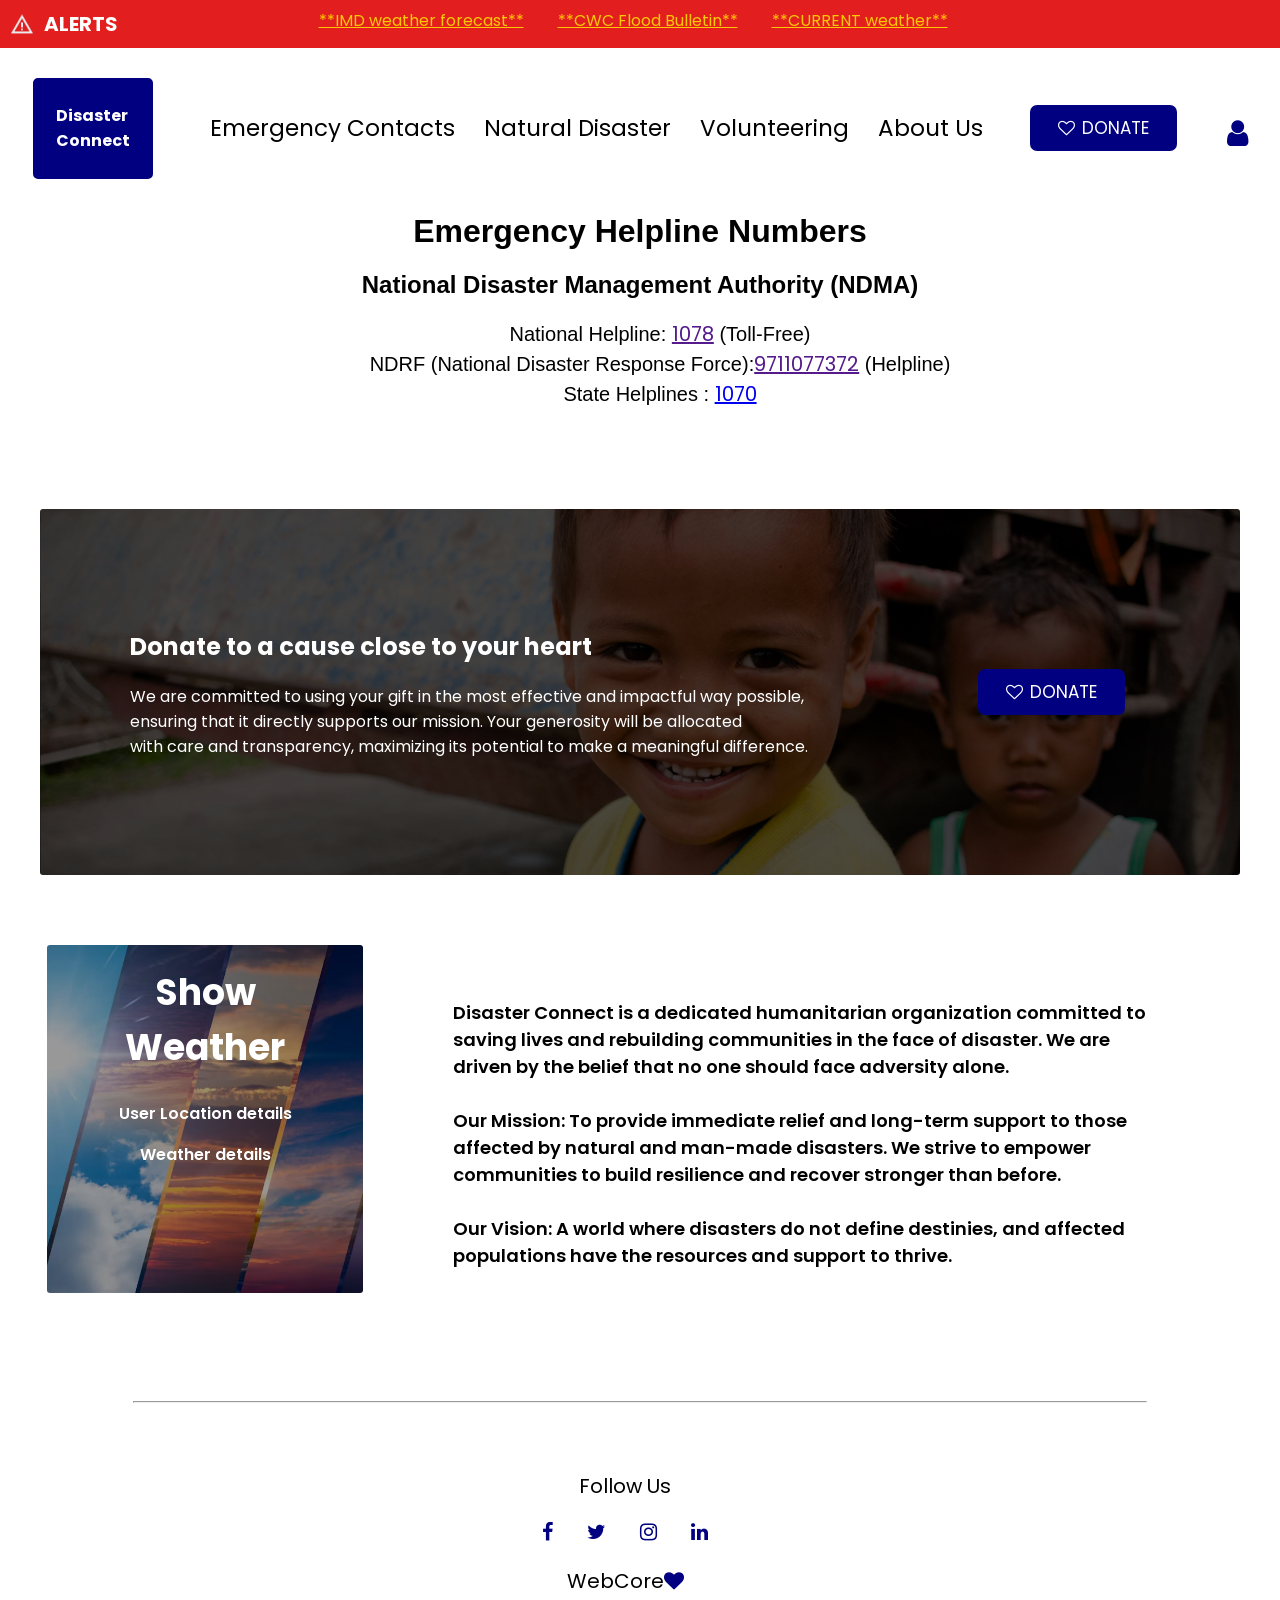
==== index.html @ eaa4925b "added donation link" ====
<!DOCTYPE html>
<html>
  <head>
    <meta name="viewport" content="width=device-width initial-scale=1.0" />
    <meta UTF-8 />
    <link
      rel="stylesheet"
      href="https://cdnjs.cloudflare.com/ajax/libs/font-awesome/4.7.0/css/font-awesome.css"
    />
    <link
      href="https://fonts.googleapis.com/css2?family=Poppins:ital,wght@0,200;0,300;0,400;0,500;0,600;0,700;1,400;1,500;1,600&display=swap"
      rel="stylesheet"
    />
    <title>Disaster Contect</title>

    <link rel="stylesheet" href="style.css" />
  </head>
  <body>
    <header>
      <nav>
        <div class="name">
          <h4>Disaster<br />Connect</h4>
        </div>
        <div class="nav-links">
          <ul>
            <li>
              <a href="">Emergency Contacts</a>
              <a href="natural-disasters/disaster.html">Natural Disaster</a>

              <a href="volunteer.html">Volunteering</a>
              <a href="">About Us</a>
            </li>
          </ul>
        </div>

        <div class="donate-button">
          <a href="donation.html"
            ><button class="donate">
              <i class="fa fa-heart-o"> </i>DONATE
            </button></a
          >
        </div>
        <div class="user-icon">
          <a href="user.html">
            <i class="fa fa-user" aria-hidden="true"></i>
          </a>
        </div>
      </nav>
      <div class="news">
        <rssapp-imageboard id="tJznrX5QDDY3jhXU"></rssapp-imageboard>
        <script
          src="https://widget.rss.app/v1/imageboard.js"
          type="text/javascript"
          async
        ></script>
      </div>
    </header>
    <!-- alert section -->
    <section class="alerts">
      <!DOCTYPE html>
      <html>
        <head>
          <title>Alert Box</title>
          <link rel="stylesheet" type="text/css" href="sty.css" />
        </head>
        <body>
          <div class="alert-box">
            <div class="alert-fixed">
              <i class="alert-icon"></i>
              <h4>ALERTS</h4>
            </div>
            <div class="alert-message">
              <a
                href="https://www.ndma.gov.in/sites/default/files/2024-08/All%20India%20Impact%20Based%20Weather%20Warning%20Bulletin%20%28Morning%29%20Dated%2010-08-2024_0.pdf"
                target="_blank"
                class="moving-link"
                >**IMD weather forecast**</a
              >
              <a
                href="https://www.ndma.gov.in/sites/default/files/2024-08/CFCR_CWC_DFB_09.08.2024_0.pdf"
                target="_blank"
                class="moving-link"
                >**CWC Flood Bulletin**</a
              >
              <a
                href="https://www.google.com/url?sa=t&source=web&rct=j&opi=89978449&url=https://www.accuweather.com/en/in/bengaluru/204108/current-weather/204108&ved=2ahUKEwjz2_6ZpOqHAxULxTgGHbZVBisQFnoECBcQAQ&usg=AOvVaw322gTnW86bSdsSzeX4VAjG"
                target="_blank"
                class="moving-link"
                >**CURRENT weather**</a
              >
            </div>
          </div>
        </body>
      </html>
    </section>

    <!-- emergency number -->
    <div class="emergency">
      <h1>Emergency Helpline Numbers</h1>
      <h2>National Disaster Management Authority (NDMA)</h2>
      <ul>
        <li>National Helpline: <a href="">1078</a> (Toll-Free)</li>
        <li>
          NDRF (National Disaster Response Force):<a href="">9711077372</a>
          (Helpline)
        </li>
        <li>State Helplines : <a href=" ">1070</a></li>
      </ul>
    </div>

    <!-- donation section -->
    <div class="donation">
      <div class="row">
        <div class="text">
          <h2>Donate to a cause close to your heart</h2>
          <p>
            We are committed to using your gift in the most effective and
            impactful way possible,<br />
            ensuring that it directly supports our mission. Your generosity will
            be allocated<br />
            with care and transparency, maximizing its potential to make a
            meaningful difference.
          </p>
        </div>
        <div class="button">
          <a href="donation.html"
            ><button class="donate-2">
              <i class="fa fa-heart-o"> </i>DONATE
            </button></a
          >
        </div>
      </div>
    </div>

    <!-- weather forecast -->
    <div class="container">
      <div class="rows">
        <div class="weather">
          <button class="geo-btn">Show Weather</button>
          <p class="showDetails">User Location details</p>
          <p class="weatherDetails">Weather details</p>
          <script>
            const showDetails = document.querySelector(".showDetails");
            const weatherDetails = document.querySelector(".weatherDetails");
            document.querySelector(".geo-btn").addEventListener("click", () => {
              if (navigator.geolocation) {
                navigator.geolocation.getCurrentPosition(
                  (position) => {
                    const { latitude, longitude } = position.coords;
                    showDetails.textContent = `The latitude is ${latitude} & the longitude is ${longitude}`;

                    // Call the OpenWeatherMap API
                    const apiKey = "f7299736ab14a14add97d0c8de786e16";
                    const url = `https://api.openweathermap.org/data/2.5/weather?lat=${latitude}&lon=${longitude}&appid=${apiKey}`;

                    fetch(url)
                      .then((response) => response.json())
                      .then((data) => {
                        if (data.weather && data.weather[0] && data.main) {
                          const weather = data.weather[0];
                          const temperatureInCelsius = data.main.temp - 273.15;
                          weatherDetails.textContent = `Weather: ${weather.main}, Temperature: ${temperatureInCelsius}°C, Humidity: ${data.main.humidity}%`;
                        } else {
                          weatherDetails.textContent =
                            "Error: Unable to retrieve weather data";
                        }
                      })
                      .catch((error) => {
                        weatherDetails.textContent = "Error: " + error.message;
                      });
                  },

                  (error) => {
                    showDetails.textContent = error.message;

                    console.log(error.message);
                  }
                );
              }
            });
          </script>
        </div>
        <div class="about">
          <h4>
            Disaster Connect is a dedicated humanitarian organization committed
            to saving lives and rebuilding communities in the face of disaster.
            We are driven by the belief that no one should face adversity
            alone.<br />
            <br />
            Our Mission: To provide immediate relief and long-term support to
            those affected by natural and man-made disasters. We strive to
            empower communities to build resilience and recover stronger than
            before.
            <br />
            <br />

            Our Vision: A world where disasters do not define destinies, and
            affected populations have the resources and support to thrive.
          </h4>
        </div>
      </div>
    </div>

    <hr style="color: gray; width: 80%" />
    <!-- footer -->
    <section class="footer">
      <p>Follow Us</p>
      <i class="fa fa-facebook" aria-hidden="true"></i>
      <i class="fa fa-twitter" aria-hidden="true"></i>
      <i class="fa fa-instagram" aria-hidden="true"></i>
      <i class="fa fa-linkedin" aria-hidden="true"></i>
      <p class="creator">WebCore<i class="fa fa-heart"></i></p>
    </section>
  </body>
</html>
---- style.css ----
*{
    /* margin:0;
    height:0;*/
    font-family: "Poppins", sans-serif; 
}
nav{
  display:flex;
  justify-content:space-between;
  align-items: center;
  padding:1% 2%;
  padding-top:70px;
 }
.name{
    display:flex;
    border:  #000080 solid;
    background: #000080;
    padding:1px 20px;
    border-radius:5px;
}
.name h4{
 
  text-align:center;
  color:white;
  text-align:left;
}
.nav-links{
 
  flex:1;
  
  text-align:center;

}
.nav-links ul li{
  justify-content: space-evenly;
  display:inline-block;
  list-style:none;
  padding-left:px;
  padding-right:5px;
position:relative;
transition:1s;


}
.nav-links ul li a{
  padding-right:25px;
  color:black;
  font-weight:400;
  font-size:23px;
  text-decoration:none;
  
}

.nav-links ul li :hover{
 color: red;
 text-decoration:underline
 

}
.user-icon{
  padding-left:50px;
}
.donate{
border:2px  #000080;
background: #000080;
color:white;
padding:10px 28px;
font-size: 17px;
border-radius:7px;

}
.fa{
  padding-right:7px;
}
.user-icon{
  height:20px;
  width:20px;
}
  .user-icon .fa{
    font-size: 30px;
    color:#000080;
    
  }
  .news{
    padding-top:0px;
  }
  .emergency{
    margin:auto;
    width:80%;
    text-align:center;
    font-family:Arial;
    color:black;
    font-weight:400;
  }
  .emergency h1{
    font-family:Arial, Helvetica, sans-serif;
    font-weight:700;
    font-size:32px;
  

  }
  .emergency h2{
    font-family:arial;
    font-size:24px;
  }
  
  .emergency ul li {
    list-style:none;
    text-align:center;
    font-size:20px;
    font-family: Arial, Helvetica, sans-serif;
  }
   .donation{
    background: linear-gradient(rgba(0,0,0,0.7),rgba(0,0,0,0.7)),url("images/donation.jpg");
    background-position:center;
    margin:100px auto;
    width:95%;
    background-size:cover;
    padding:100px 0;
    text-align:center;
    border-radius:3px;
}
   
.text{
  padding-left:90px;
  text-align:left;
}
 .donate-2{
  border:2px  #000080;
background: #000080;
color:white;
padding:10px 28px;
font-size: 17px;
border-radius:7px;
margin-left:170px;
margin-top:60px;
  
}
   .row{
    display:flex;
    color:white;
   }
   .container{
    margin:auto;
    text-align:center;
    padding-bottom:100px;

   }
   .rows{
    text-align:center;
    display:flex;

    
   }
   .weather{
    flex-basis:25%;
    background: linear-gradient(rgba(0,0,0,0.4),rgba(0,0,0,0.4)),url("images/weather2.avif");
    background-position:center;
    margin-left:39px;
    margin-right:250px;
    width:100%;
    background-size:cover;
    
    text-align:center;
    border-radius:3px;
 padding-top:10px;
 transition:1s;
 
margin-top:-30px;
    
   }
   .weather:hover{
    background: linear-gradient(rgba(0,0,0,0.7),rgba(0,0,0,0.7)),url("images/weather2.avif");
    padding:100px;

   }
   .geo-btn{
    background:transparent;
    border:3px #000080;
    font-size:36px;
    font-weight:700;
    color:white;
    padding:10px 30px;
    overflow:hidden;
    

   }
   
   .weather p{
    color:white;
    font-weight:600;
    font-size:16px;
   }
   .about{
    display:flex;
    flex-basis:55%;
    margin-left:-160px;
    text-align:left;
    margin-right:30px;
    font-size:18px;
    
   }
   .about h4{
    width:100%;
    font-weight:550;
   }
   .footer
   {
    padding-top:40px;
    text-align:center;
   }
   .footer p{
    font-size:20px;
    text-align:center;
    padding-right:30px;
   }
    .creator{
    padding-left:30px;
   }
   .footer .fa{
    padding-right:30px;
    font-size:20px;
    color:#000080;
   }
---- sty.css ----
.alert-box {
    position: fixed;
    top: 0;
    left: 0;
    width: 100%;
    background-color: #df0303e3; /* Red color */
    color: #ffffff;
    padding: 8px;
    text-align: center;
    overflow: hidden;
  }
  
  .alert-fixed {
    display:flex;
    justify-content:space-between;
  align-items: center;
    display:flex;
    position: absolute;
    left: 10px;
    top: 50%;
    transform: translateY(-50%);
  }
  .alert-fixed h4{
    font-size: 20px;
  }
  
  .alert-icon {
    background-image: url('images/warningsymbol.png'); /* Replace with your image URL */
    background-size: 24px 24px; /* Adjust the size to fit your image */
    width: 24px;
    height: 24px;
    padding-top:0px;

    display: inline-block;
    margin-right: 10px;
    background-repeat: no-repeat;
  }
  
  .alert-message {
  
    display: inline-block;
    white-space: nowrap;
    overflow: hidden;
    width: 100%;
  }
  .alert-message a{
    padding-right:30px;
  color:rgba(255, 221, 0, 0.896);}
  .moving-link {
    display: inline-block;
    white-space: nowrap;
    animation: move-right 9s linear infinite;
  }
  
  @keyframes move-right {
    0% {
      transform: translateX(-100%);
    }
    100% {
      transform: translateX(100%);
    }
  }
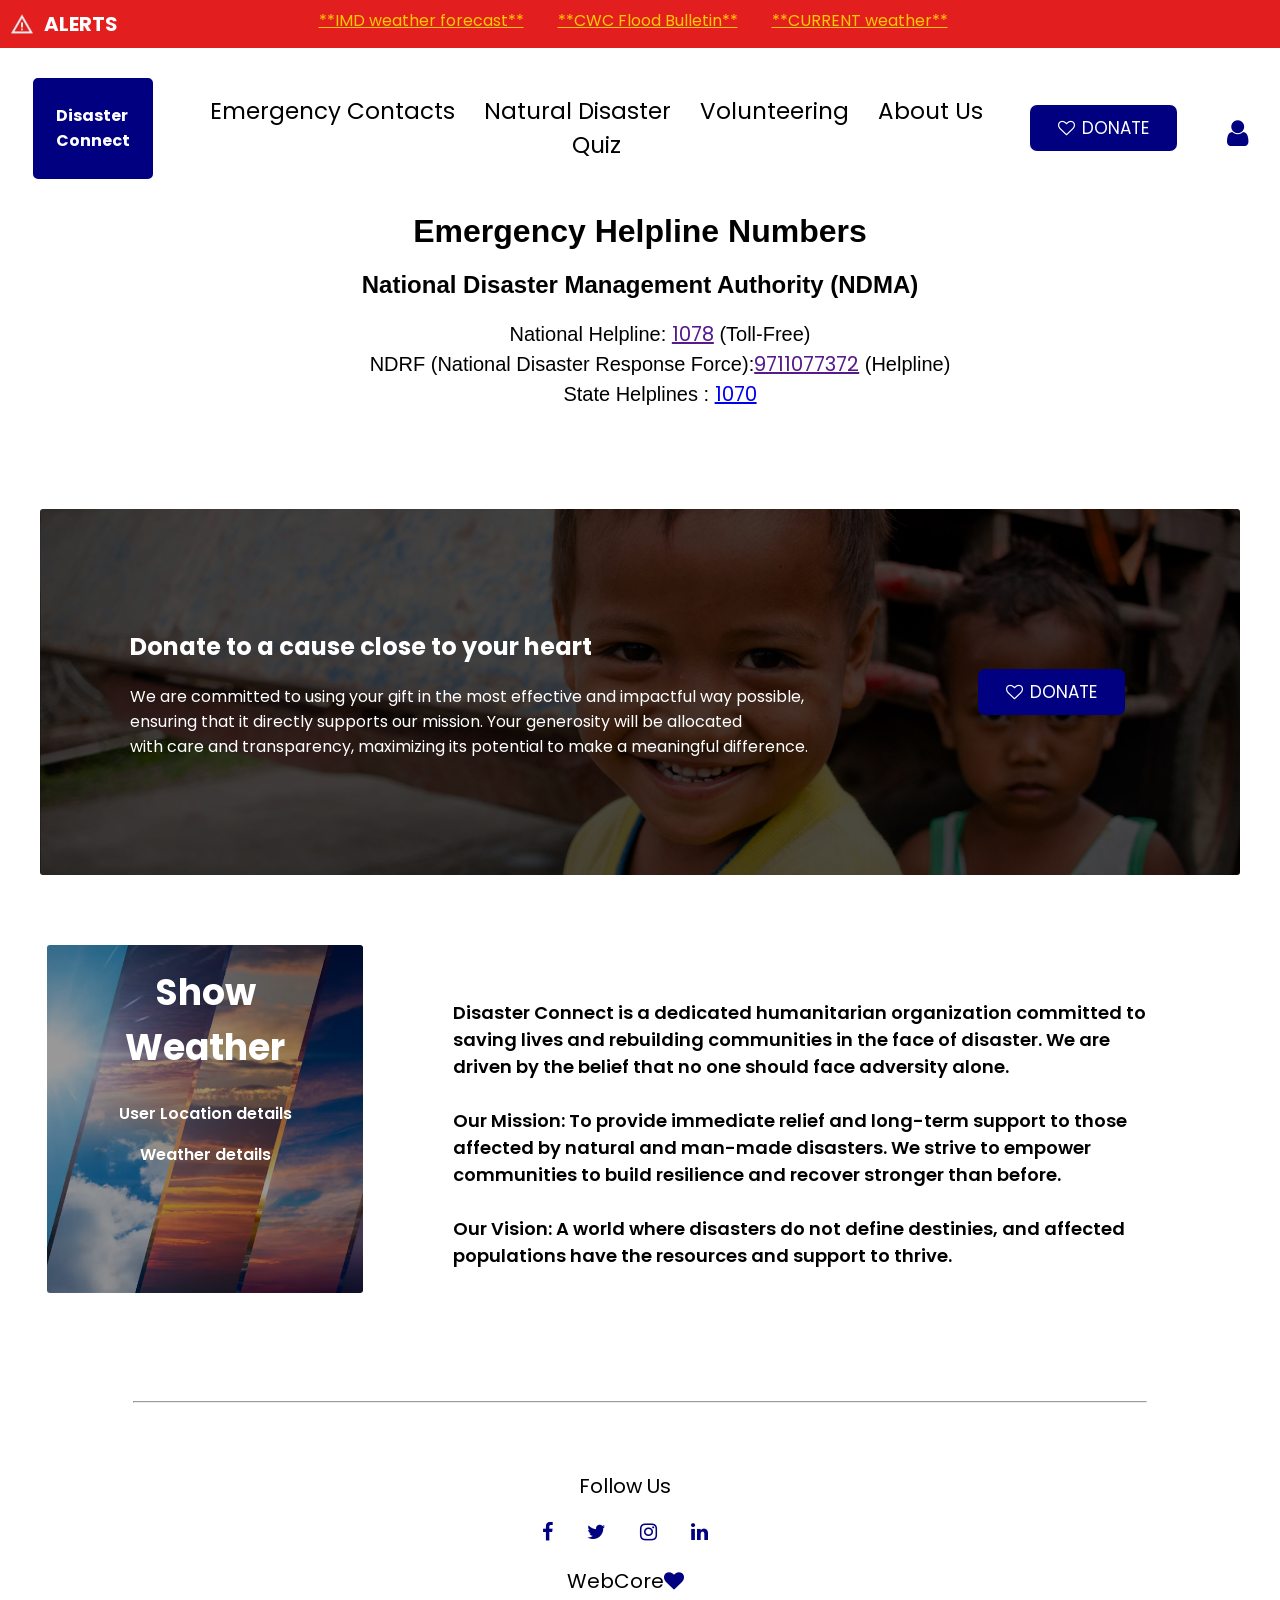
==== commit a3a3bf64: "added icon" ====
--- a/index.html
+++ b/index.html
@@ -11,8 +11,8 @@
       href="https://fonts.googleapis.com/css2?family=Poppins:ital,wght@0,200;0,300;0,400;0,500;0,600;0,700;1,400;1,500;1,600&display=swap"
       rel="stylesheet"
     />
-    <title>Disaster Contect</title>
-
+    <title>Disaster Connect</title>
+    <link rel="shortcut icon" type="image/x-icon" href="images/favicon.ico" />
     <link rel="stylesheet" href="style.css" />
   </head>
   <body>
@@ -29,6 +29,7 @@
 
               <a href="volunteer.html">Volunteering</a>
               <a href="">About Us</a>
+              <a href="quiz.html">Quiz</a>
             </li>
           </ul>
         </div>
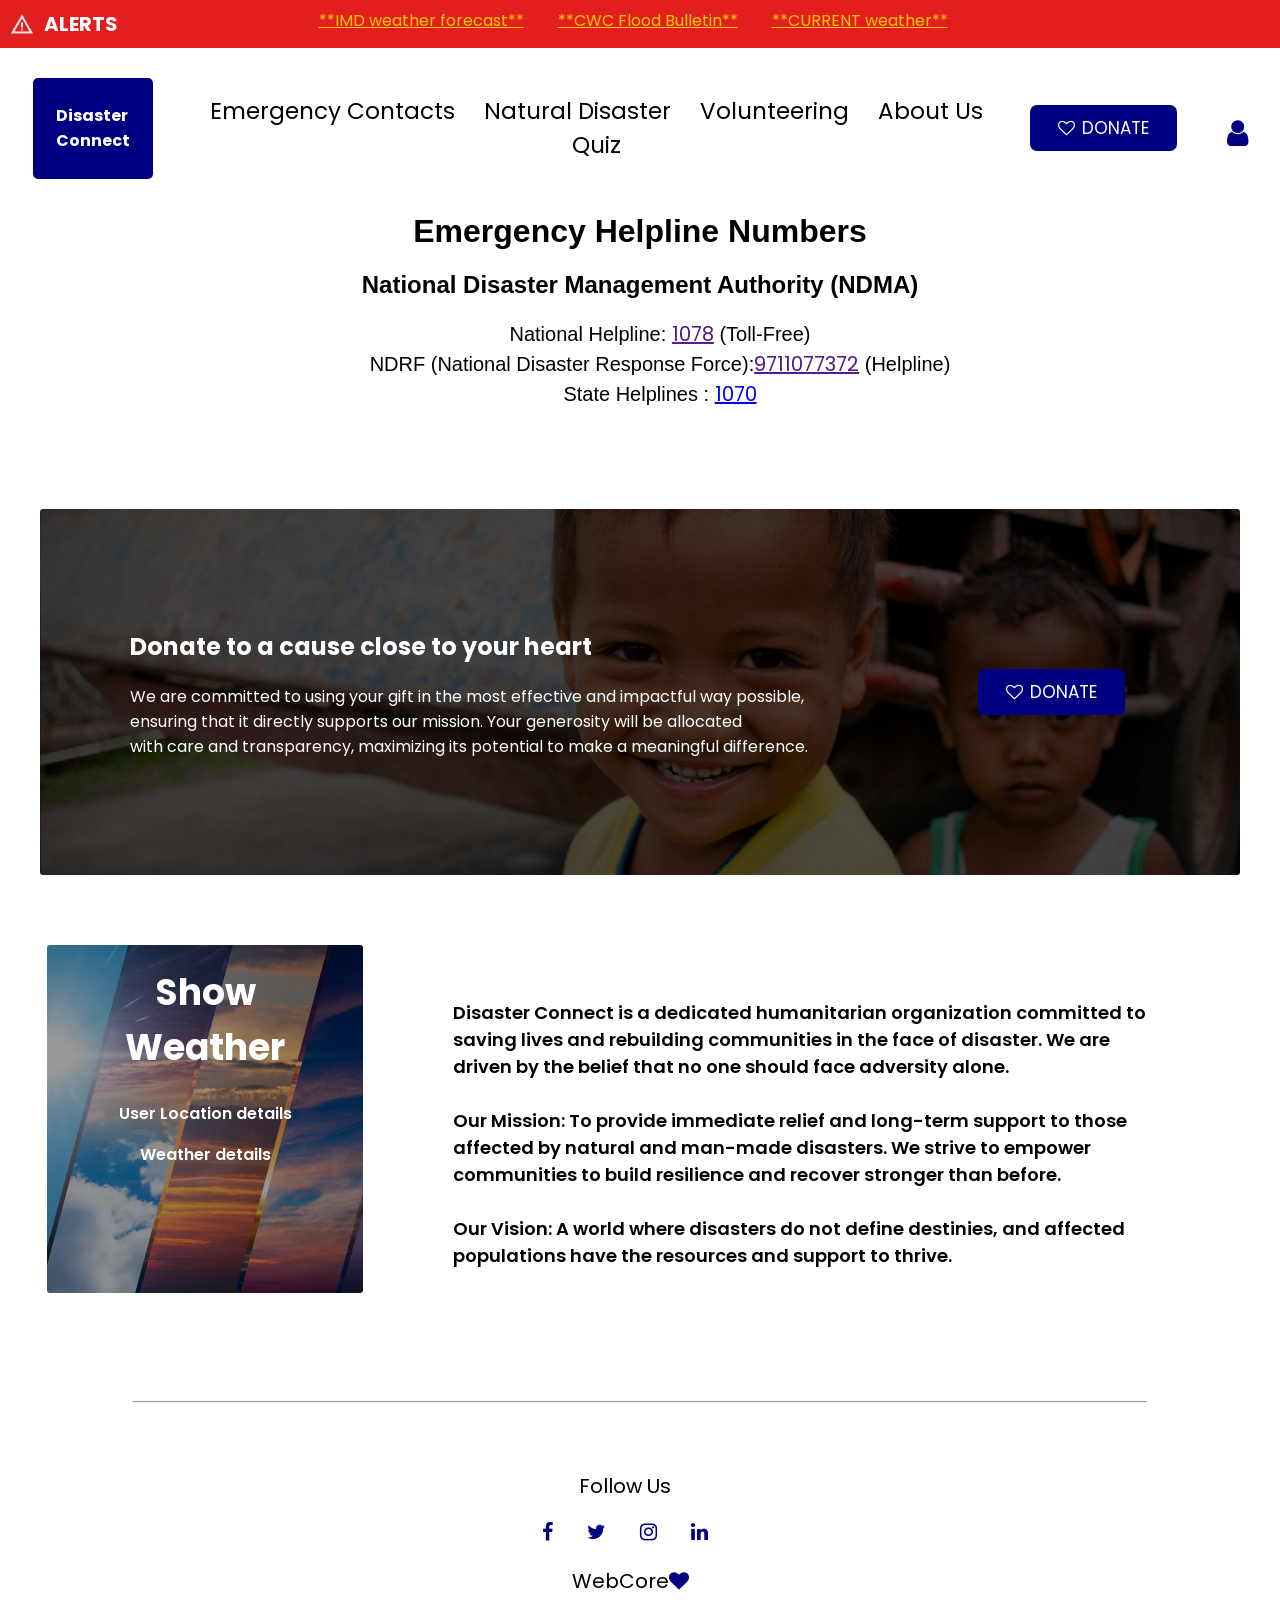
==== commit 9e1965df: "added icon" ====
--- a/index.html
+++ b/index.html
@@ -1,6 +1,7 @@
 <!DOCTYPE html>
 <html>
   <head>
+    <!-- basic -->
     <meta name="viewport" content="width=device-width initial-scale=1.0" />
     <meta UTF-8 />
     <link
@@ -12,23 +13,24 @@
       rel="stylesheet"
     />
     <title>Disaster Connect</title>
-    <link rel="shortcut icon" type="image/x-icon" href="images/favicon.ico" />
+    <link rel="shortcut icon" type="image/x-icon" href="favicon.ico" />
     <link rel="stylesheet" href="style.css" />
   </head>
   <body>
+    <!-- header -->
     <header>
       <nav>
         <div class="name">
           <h4>Disaster<br />Connect</h4>
         </div>
         <div class="nav-links">
+          <!-- navigation-bar -->
           <ul>
             <li>
               <a href="">Emergency Contacts</a>
               <a href="natural-disasters/disaster.html">Natural Disaster</a>
-
               <a href="volunteer.html">Volunteering</a>
-              <a href="">About Us</a>
+              <a href="about.html">About Us</a>
               <a href="quiz.html">Quiz</a>
             </li>
           </ul>
@@ -47,6 +49,8 @@
           </a>
         </div>
       </nav>
+
+      <!-- news-board -->
       <div class="news">
         <rssapp-imageboard id="tJznrX5QDDY3jhXU"></rssapp-imageboard>
         <script
--- a/style.css
+++ b/style.css
@@ -4,6 +4,7 @@
     font-family: "Poppins", sans-serif; 
 }
 nav{
+  
   display:flex;
   justify-content:space-between;
   align-items: center;
@@ -80,6 +81,21 @@
     color:#000080;
     
   }
+  @media(max-width:700px)
+{
+   
+   
+    .news{
+      width:100%;
+      margin:80px;
+      position:relative;
+    }
+    .emergency h1{
+      font-size:12px;
+
+    }
+
+}
   .news{
     padding-top:0px;
   }
@@ -214,7 +230,7 @@
     padding-right:30px;
    }
     .creator{
-    padding-left:30px;
+    padding-left:40px;
    }
    .footer .fa{
     padding-right:30px;
